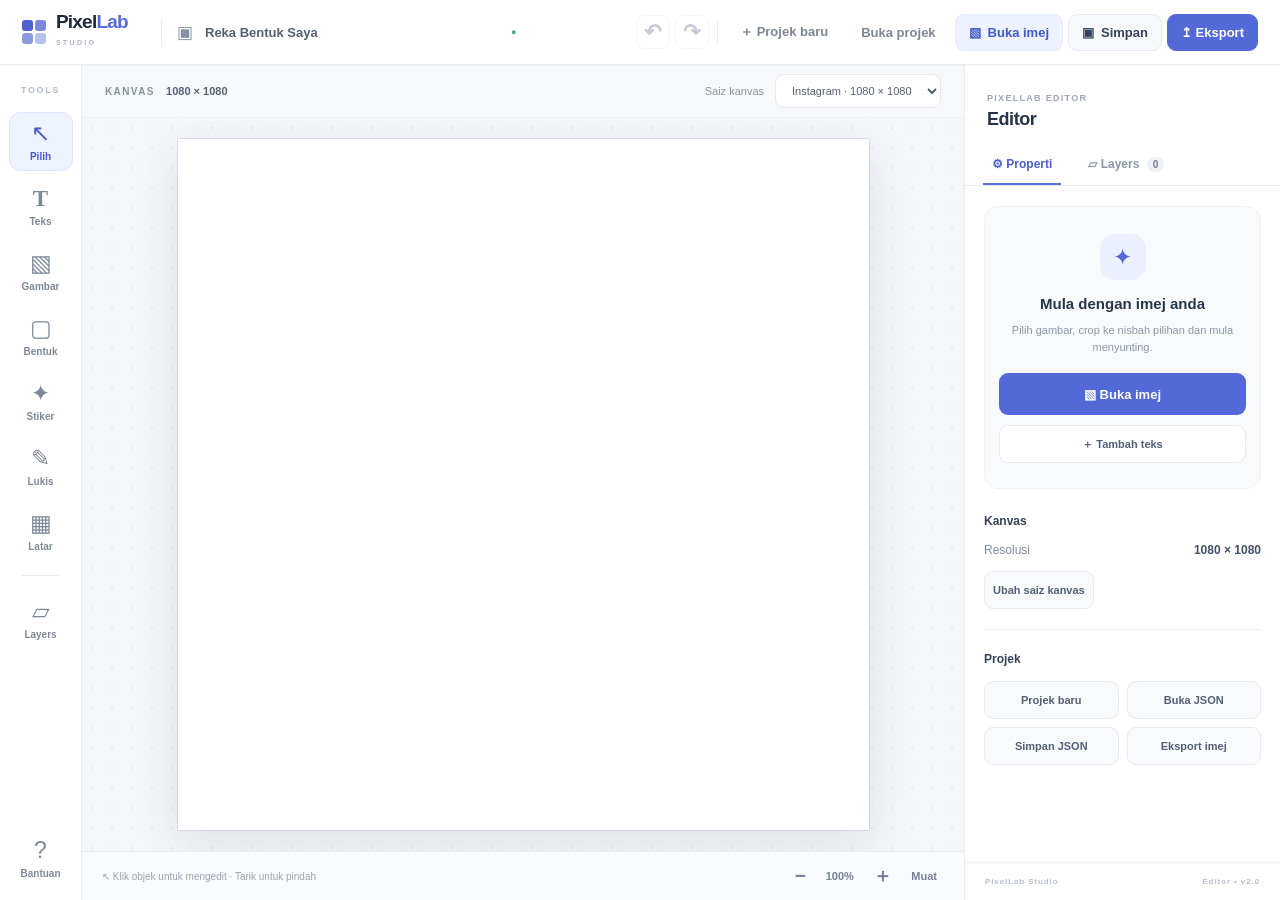
==== index.html @ 5e2ceff5 "Add files via upload" ====
<!doctype html>
<html lang="ms">
<head>
  <meta charset="utf-8">
  <meta name="viewport" content="width=device-width,initial-scale=1,viewport-fit=cover">
  <meta name="theme-color" content="#ffffff">
  <meta name="description" content="PixelLab Studio — editor gambar, teks, poster, logo, dan thumbnail atas talian.">
  <title>PixelLab Studio — Image Editor</title>
  <link rel="stylesheet" href="style.css">
</head>
<body>
<div class="app" id="app">
  <header class="topbar">
    <div class="brand"><div class="brand-icon"><span></span><span></span><span></span><span></span></div><div class="brand-words">Pixel<span>Lab</span><small>STUDIO</small></div></div>
    <div class="top-divider"></div>
    <div class="project-title"><span class="file-symbol">▣</span><input id="projectName" value="Reka Bentuk Saya" aria-label="Nama projek" title="Nama projek"><span class="saved-indicator" id="saveStatus">●</span></div>
    <div class="top-actions">
      <button class="icon-btn" id="undoBtn" title="Undo • Ctrl+Z" aria-label="Undo">↶</button>
      <button class="icon-btn" id="redoBtn" title="Redo • Ctrl+Shift+Z" aria-label="Redo">↷</button>
      <span class="top-divider compact"></span>
      <button class="btn ghost hide-small" id="newBtn">＋ Projek baru</button>
      <button class="btn ghost hide-small" id="openBtn">Buka projek</button>
      <button class="btn open-image-btn" id="openImageBtn" title="Buka gambar dan crop dahulu">▧ <span class="open-image-label">Buka imej</span></button>
      <button class="btn secondary" id="saveBtn"><span class="hide-xs">▣ </span>Simpan</button>
      <button class="btn primary" id="exportBtn">↥ Eksport</button>
    </div>
  </header>
  <div class="workspace">
    <aside class="tool-rail" id="toolRail" aria-label="Alat editor">
      <div class="rail-caption">TOOLS</div>
      <button class="tool active" data-tool="select" title="Pilih dan pindah"><span class="tool-icon">↖</span><span>Pilih</span></button>
      <button class="tool" data-tool="text" title="Tambah tulisan"><span class="tool-icon serif">T</span><span>Teks</span></button>
      <button class="tool" data-tool="image" title="Import gambar dan crop"><span class="tool-icon">▧</span><span>Gambar</span></button>
      <button class="tool" data-tool="shape" title="Bentuk"><span class="tool-icon">▢</span><span>Bentuk</span></button>
      <button class="tool" data-tool="sticker" title="Stiker dan emoji"><span class="tool-icon">✦</span><span>Stiker</span></button>
      <button class="tool" data-tool="draw" title="Lukis di kanvas"><span class="tool-icon">✎</span><span>Lukis</span></button>
      <button class="tool" data-tool="background" title="Ubah latar"><span class="tool-icon">▦</span><span>Latar</span></button>
      <div class="rail-separator"></div>
      <button class="tool" data-tool="layers" title="Urus layer"><span class="tool-icon">▱</span><span>Layers</span></button>
      <div class="rail-bottom"><button class="tool" id="helpBtn" title="Panduan ringkas"><span class="tool-icon">?</span><span>Bantuan</span></button></div>
    </aside>

    <main class="stage-column">
      <div class="stage-topline"><span class="stage-label">KANVAS <span id="stageDims">1080 × 1080</span></span><div class="stage-controls"><label for="presetSelect" class="hide-xs">Saiz kanvas</label><select id="presetSelect" aria-label="Saiz kanvas"><option value="1080x1080">Instagram · 1080 × 1080</option><option value="1280x720">Thumbnail · 1280 × 720</option><option value="1080x1920">Story · 1080 × 1920</option><option value="1200x630">Post · 1200 × 630</option><option value="custom">Saiz tersuai…</option></select></div></div>
      <div class="stage-scroller" id="stageScroller"><div class="stage-canvas-holder"><canvas id="canvas" width="1080" height="1080" aria-label="Kanvas reka bentuk interaktif"></canvas></div></div>
      <div class="stage-footer"><div class="stage-hint" id="stageHint">↖ Klik objek untuk mengedit · Tarik untuk pindah</div><div class="zoom-group"><button class="subtle" id="zoomOut" title="Kecilkan paparan">−</button><span id="zoomValue">100%</span><button class="subtle" id="zoomIn" title="Besarkan paparan">＋</button><button class="subtle fit-btn" id="zoomFit">Muat</button></div></div>
    </main>

    <aside class="inspector" id="inspector">
      <div class="panel-head"><div class="panel-title"><span class="panel-overline">PIXELLAB EDITOR</span><h2 id="panelTitle">Editor</h2></div><button class="close-panel" id="closePanel" aria-label="Tutup panel">×</button></div>
      <div class="tabbar" role="tablist"><button class="tab active" data-tab="properties">⚙ Properti</button><button class="tab" data-tab="layers">▱ Layers <span class="count" id="layerCount">0</span></button></div>
      <div class="panel-body" id="panelBody"></div>
      <div class="panel-bottom"><span>PixelLab Studio</span><span>Editor • v2.0</span></div>
    </aside>
  </div>
  <div class="mobile-pane-hint" id="mobileHint">Pilih alat untuk mula berkarya</div>
</div>
<div class="toast" id="toast" role="status"></div>
<div class="modal-shell" id="modalShell" hidden><div class="modal-backdrop" data-close="modal"></div><div class="modal" role="dialog" aria-modal="true"><div class="modal-heading"><h3 id="modalTitle">Tetapan</h3><button class="close-panel" id="modalClose" aria-label="Tutup">×</button></div><div id="modalContent"></div></div></div>
<input type="file" id="fileImage" accept="image/*" hidden>
<input type="file" id="fileBackground" accept="image/*" hidden>
<input type="file" id="fileTexture" accept="image/*" hidden>
<input type="file" id="fileProject" accept=".json,application/json" hidden>
<script src="app.js"></script>
</body>
</html>
---- style.css ----
:root{color-scheme:dark;--bg:#0a0c16;--surface:#121626;--surface2:#191e31;--surface3:#242a41;--stroke:#2c314a;--stroke2:#353b53;--muted:#8993ac;--text:#f6f7ff;--accent:#9c7aff;--accent2:#70cbff;--shadow:0 14px 44px #0004}
*{box-sizing:border-box}html,body{margin:0;min-height:100%;background:var(--bg);font-family:Inter,ui-sans-serif,-apple-system,BlinkMacSystemFont,"Segoe UI",sans-serif;color:var(--text);font-size:13px}button,input,select,textarea{font:inherit}button{cursor:pointer;-webkit-tap-highlight-color:transparent}button:disabled{opacity:.4;cursor:default}input,textarea,select{color:var(--text);background:#101528;border:1px solid var(--stroke2);border-radius:10px;outline:none}input:focus,textarea:focus,select:focus{border-color:#9c7aff;box-shadow:0 0 0 3px #9c7aff22}input[type=color]{padding:3px;min-width:39px;width:42px;height:39px;cursor:pointer}input[type=range]{accent-color:var(--accent);width:100%;height:4px;cursor:pointer}input[type=checkbox]{accent-color:var(--accent);width:15px;height:15px}.app{height:100dvh;min-height:500px;display:flex;flex-direction:column;overflow:hidden}.topbar{height:69px;flex-shrink:0;display:flex;align-items:center;padding:0 24px;gap:22px;border-bottom:1px solid #272c43;background:#101320;position:relative;z-index:6}.brand{display:flex;align-items:center;gap:11px;min-width:142px}.brand-icon{display:grid;grid-template-columns:repeat(2,13px);gap:3px;transform:rotate(-9deg)}.brand-icon span{height:13px;border-radius:3px;background:#a783ff}.brand-icon span:nth-child(2){background:#6fd2ff}.brand-icon span:nth-child(3){background:#e087ff}.brand-icon span:nth-child(4){background:#767afa}.brand-words{font-size:19px;font-weight:850;letter-spacing:-.9px;line-height:16px}.brand-words>span{color:#b59bff}.brand-words small{display:block;margin-top:6px;font-size:8px;font-weight:800;letter-spacing:3px;color:#8790a9}.top-divider{width:1px;height:29px;background:var(--stroke)}.top-divider.compact{height:23px;margin:0 3px}.project-title{display:flex;gap:9px;align-items:center;min-width:0;flex:1}.project-title input{border:0;background:transparent;font-size:13px;font-weight:600;width:min(300px,100%);padding:9px 3px;box-shadow:none!important}.project-title input:focus{background:#171d30}.file-symbol{color:#bfaaff;font-size:17px}.saved-indicator{color:#67cb9d;font-size:9px}.top-actions{display:flex;align-items:center;gap:8px;flex-shrink:0}.btn,.icon-btn,.subtle{border:1px solid var(--stroke2);color:#ecedfa;background:#191e31;border-radius:10px;display:inline-flex;align-items:center;justify-content:center;gap:7px;white-space:nowrap;font-weight:670;transition:background .15s,transform .15s}.btn{height:38px;padding:0 15px}.btn:hover,.icon-btn:hover,.subtle:hover{background:#303750}.btn:active,.icon-btn:active{transform:scale(.98)}.btn.primary{background:linear-gradient(130deg,#a77aff,#855bfa);border-color:transparent;color:white;box-shadow:0 4px 18px #925fff33}.btn.primary:hover{background:#a98aff}.btn.secondary{background:#2a3047}.btn.ghost{background:transparent;border-color:transparent;color:#c7cce0}.icon-btn{width:36px;height:36px;font-size:22px;background:transparent;border-color:transparent}.workspace{display:flex;min-height:0;flex:1}.tool-rail{width:87px;background:#121626;border-right:1px solid var(--stroke);display:flex;flex-direction:column;align-items:center;gap:6px;padding:21px 7px 10px;flex-shrink:0;overflow:auto;scrollbar-width:none}.rail-caption{font-size:9px;font-weight:800;letter-spacing:2.1px;color:#69728e;margin:1px 0 12px}.tool{display:flex;flex-direction:column;align-items:center;justify-content:center;gap:6px;width:67px;height:63px;background:transparent;border:1px solid transparent;border-radius:13px;color:#9ca7c3;font-size:10px;font-weight:650;flex-shrink:0}.tool:hover{background:#20263b;color:white}.tool.active{color:#cdbbff;background:#9c7aff17;border:1px solid #9c7aff44}.tool-icon{font-family:Arial,sans-serif;font-size:25px;line-height:25px;font-weight:400}.tool-icon.serif{font-family:Georgia,serif;font-weight:800}.rail-separator{height:1px;background:var(--stroke);margin:8px 10px;width:55%}.rail-bottom{margin-top:auto}.stage-column{display:flex;flex:1;min-width:0;flex-direction:column;background:radial-gradient(ellipse at 50% 40%,#20243a 0%,#161a2a 52%,#111422 100%)}.stage-topline{height:58px;display:flex;align-items:center;justify-content:space-between;padding:0 25px;gap:8px;border-bottom:1px solid #2c30404a}.stage-label{font-size:10px;letter-spacing:2px;font-weight:800;color:#a9b1c9;white-space:nowrap}.live-dot{display:inline-block;width:7px;height:7px;margin-right:9px;border-radius:100%;background:#a48aff;box-shadow:0 0 14px #a48aff}.stage-controls{display:flex;align-items:center;gap:11px;color:#a6afc8;font-size:11px}.stage-controls select{padding:9px 12px;background:#22273b;border-color:#31384d;border-radius:9px;max-width:250px;font-size:11px}.stage-scroller{display:flex;justify-content:center;align-items:center;flex:1;min-height:0;overflow:auto;padding:24px;position:relative;background-image:radial-gradient(#70799420 1px,transparent 1px);background-size:22px 22px}.stage-canvas-holder{display:flex;align-items:center;justify-content:center;flex:none;box-shadow:0 22px 80px #0008,0 0 0 1px #d6ddff23;border-radius:2px}.stage-canvas-holder canvas{display:block;background:transparent;touch-action:none;cursor:default}.stage-canvas-holder canvas.dragging{cursor:grabbing}.stage-canvas-holder canvas.drawmode{cursor:crosshair}.stage-footer{height:56px;display:flex;justify-content:space-between;align-items:center;padding:0 20px;gap:12px;border-top:1px solid #32354859;background:#171b2b7a}.stage-hint{font-size:11px;color:#909bb6;white-space:nowrap;overflow:hidden;text-overflow:ellipsis}.zoom-group{display:flex;align-items:center;gap:5px;color:#b0b8cc;font-size:11px;font-weight:700;flex-shrink:0}.zoom-group span{width:43px;text-align:center}.subtle{border-color:transparent;background:transparent;height:30px;min-width:26px;padding:0 6px;font-size:19px}.subtle.fit-btn{font-size:11px;min-width:39px}.inspector{display:flex;flex-direction:column;width:333px;max-width:45%;background:#15192a;border-left:1px solid #30354d;flex-shrink:0;min-height:0;z-index:4}.panel-head{height:89px;flex-shrink:0;padding:24px 23px 17px;display:flex;justify-content:space-between;align-items:center}.panel-overline{color:#a086ff;font-weight:850;font-size:9px;letter-spacing:2.2px}.panel-title h2{font-size:19px;letter-spacing:-.45px;margin:5px 0 0}.close-panel{font-size:25px;color:#939db8;border:0;background:transparent;width:30px;height:30px;display:none;align-items:center;justify-content:center}.tabbar{display:flex;border-bottom:1px solid #30354b;padding:0 20px;gap:15px;flex-shrink:0}.tab{height:40px;border:0;border-bottom:2px solid transparent;padding:0 9px;background:transparent;color:#8993ad;font-weight:750;font-size:12px}.tab.active{color:#c4afff;border-color:#9d7bff}.count{font-size:10px;background:#37314f;border-radius:10px;padding:2px 6px;margin-left:4px}.panel-body{padding:18px 20px 32px;overflow:auto;min-height:0;flex:1;scrollbar-color:#3d4258 transparent;scrollbar-width:thin}.panel-bottom{border-top:1px solid var(--stroke);padding:14px 20px;display:flex;justify-content:space-between;color:#646e87;letter-spacing:1.2px;font-size:8px;font-weight:800;flex-shrink:0}.empty-panel{text-align:center;border:1px dashed #41445b;border-radius:15px;padding:22px 15px;color:#919bb8;line-height:1.7}.empty-art{font-size:38px;color:#b89aff;line-height:1;margin-bottom:14px}.empty-panel strong{color:white;font-size:15px}.field-section{border-bottom:1px solid #2b3045;padding-bottom:18px;margin-bottom:20px}.field-section:last-child{border:0}.section-title{display:flex;align-items:center;justify-content:space-between;margin:0 0 15px;color:#f1f0fb;font-size:12px;font-weight:800}.section-note{font-weight:450;color:#929eb6;font-size:10px}.field{display:flex;flex-direction:column;gap:8px;margin-bottom:14px}.field:last-child{margin-bottom:0}.field>label,.inline-field>label{font-size:11px;font-weight:650;color:#aeb7cf}.field input:not([type=color]):not([type=range]),.field select,.field textarea{width:100%;padding:10px 11px;min-height:38px}.field textarea{min-height:86px;resize:vertical;line-height:1.45}.field .with-number{display:flex;align-items:center;gap:10px}.with-number input[type=range]{flex:1;min-width:30px}.range-value{font-variant-numeric:tabular-nums;color:#cdbdff;font-size:11px;font-weight:750;min-width:32px;text-align:right}.grid-two{display:grid;grid-template-columns:1fr 1fr;gap:10px}.grid-three{display:grid;grid-template-columns:repeat(3,1fr);gap:8px}.inline-field{display:flex;align-items:center;justify-content:space-between;gap:12px;margin-bottom:11px}.color-field{display:flex;gap:9px;align-items:center;background:#1a2033;border:1px solid var(--stroke2);padding:5px 8px;border-radius:10px}.color-field input[type=color]{background:transparent;border:0;box-shadow:none}.color-field span{font-family:ui-monospace,monospace;color:#cbd3ec;font-size:11px}.switch{position:relative;width:36px;height:21px;appearance:none;border:0;background:#41465e;border-radius:30px;cursor:pointer;transition:background .2s}.switch:checked{background:#986afa}.switch::after{content:"";position:absolute;top:3px;left:3px;width:15px;height:15px;background:white;border-radius:50%;transition:transform .2s}.switch:checked::after{transform:translateX(15px)}.segmented{display:flex;gap:4px;padding:4px;border:1px solid var(--stroke);border-radius:11px;background:#0e1323}.segmented button{border:0;background:transparent;color:#afb8d0;border-radius:8px;flex:1;min-height:33px;font-weight:700;font-size:11px}.segmented button.active{background:#4b3d74;color:white}.swatches{display:flex;flex-wrap:wrap;gap:8px}.swatch{border:2px solid #ffffff20;border-radius:8px;width:29px;height:29px;flex-shrink:0}.swatch:hover{outline:2px solid white}.palette-grid{display:grid;grid-template-columns:repeat(4,1fr);gap:9px}.palette-button{height:54px;display:flex;justify-content:center;align-items:center;font-size:26px;color:white;border:1px solid #41495f;border-radius:12px;background:#242c43}.palette-button:hover{background:#3f4770;border-color:#aa91ff}.palette-button.labelled{height:70px;flex-direction:column;gap:4px;font-size:26px}.palette-button small{font-size:9px;color:#adb6cc}.action-stack{display:grid;grid-template-columns:1fr 1fr;gap:8px}.mini-btn{padding:10px 8px;background:#252a3e;border:1px solid #343b51;border-radius:9px;color:#d8dbed;font-size:11px;font-weight:690}.mini-btn:hover{background:#383e5c}.mini-btn.full{grid-column:1/-1}.mini-btn.danger{color:#ffa3b6;background:#4a243335}.layer-list{display:flex;flex-direction:column;gap:8px}.layer-row{display:flex;align-items:center;gap:10px;padding:11px 10px;background:#1d2236;border:1px solid #31374f;border-radius:11px;cursor:pointer;min-width:0}.layer-row.selected{background:#302c4a;border-color:#906fda}.layer-thumb{width:37px;height:37px;display:flex;align-items:center;justify-content:center;border-radius:9px;background:#38405a;font-size:19px;flex-shrink:0;overflow:hidden}.layer-thumb img{width:100%;height:100%;object-fit:cover}.layer-info{flex:1;min-width:0}.layer-info strong{display:block;white-space:nowrap;overflow:hidden;text-overflow:ellipsis;font-size:11px}.layer-info small{display:block;color:#8892aa;font-size:9px;margin-top:3px}.layer-actions{display:flex;flex-direction:column;gap:0}.layer-actions button{background:transparent;border:0;color:#b8c0d6;font-size:13px;padding:3px}.layer-actions button:hover{color:#fff}.layer-toolbar{display:flex;gap:6px;margin:16px 0}.layer-toolbar button{flex:1}.layer-note{color:#8994b1;font-size:11px;line-height:1.5}.layer-empty{text-align:center;margin-top:30px;color:#7f8ba9}.sample-cards{display:grid;grid-template-columns:1fr 1fr;gap:10px;margin-bottom:14px}.sample-card{padding:0;border:1px solid #3b425c;border-radius:13px;background:#252c42;overflow:hidden;position:relative;min-height:95px;color:white;text-align:left}.sample-card:hover{border-color:#a185ff}.sample-card .sample-bg{height:80px;padding:15px;display:flex;align-items:center;justify-content:center;font-weight:900;letter-spacing:-1px}.sample-card small{display:block;padding:10px;font-weight:650;font-size:10px;color:#c6cde1}.primary-wide{background:linear-gradient(100deg,#8e6afa,#bb7dff);border:0;color:white;border-radius:10px;padding:12px;width:100%;font-weight:800;cursor:pointer}.muted{color:#929bb4;font-size:11px;line-height:1.65}.field-help{color:#8893ad;font-size:10px;line-height:1.4}.tip-line{background:#252943;border:1px solid #424463;color:#bdc8e6;border-radius:11px;padding:11px 12px;line-height:1.5;font-size:11px;margin-bottom:15px}.hint-key{border:1px solid #77768c;border-bottom-width:2px;border-radius:4px;padding:1px 5px;font-size:10px}.toast{position:fixed;bottom:25px;left:50%;transform:translate(-50%,20px);background:#ece8ff;color:#242039;padding:12px 18px;border-radius:11px;box-shadow:var(--shadow);opacity:0;pointer-events:none;z-index:100;max-width:85%;font-size:12px;font-weight:700;text-align:center;transition:opacity .18s,transform .18s}.toast.show{opacity:1;transform:translate(-50%,0)}.modal-shell[hidden]{display:none}.modal-shell{position:fixed;inset:0;z-index:60;display:flex;justify-content:center;align-items:center;padding:20px}.modal-backdrop{position:absolute;inset:0;background:#070a13d9;backdrop-filter:blur(6px)}.modal{position:relative;width:min(450px,100%);max-height:88vh;overflow:auto;background:#1a1e30;border:1px solid #48415f;border-radius:20px;padding:25px;box-shadow:0 35px 100px #0009}.modal-heading{display:flex;align-items:center;justify-content:space-between;margin-bottom:20px}.modal-heading h3{font-size:20px;margin:0}.modal .close-panel{display:flex}.modal .field{margin-bottom:17px}.export-preview{height:144px;display:flex;align-items:center;justify-content:center;overflow:hidden;border:1px dashed #444762;background:repeating-conic-gradient(#f7f7f7 0% 25%,#dedede 0% 50%) 50%/18px 18px;border-radius:12px;margin-bottom:18px}.export-preview canvas{height:100%;width:auto;max-width:100%;object-fit:contain}.modal-actions{display:flex;gap:9px;margin-top:20px}.modal-actions .btn{flex:1}.mobile-pane-hint{display:none}
@media(max-width:1120px){.topbar{padding:0 14px;gap:12px}.inspector{width:305px}.brand{min-width:125px}.btn{padding:0 10px}.stage-topline{padding:0 12px}.stage-scroller{padding:14px}}
@media(max-width:850px){.hide-small{display:none}.brand{min-width:auto}.top-divider:not(.compact){display:none}.inspector{width:300px;max-width:44%}.stage-label{display:none}.stage-topline{justify-content:flex-end}.tool-rail{width:71px}.tool{width:60px}.brand-words{font-size:16px}}
@media(max-width:680px){.app{min-height:0}.topbar{height:61px;padding:0 10px;gap:8px}.brand{gap:8px}.brand-icon{grid-template-columns:repeat(2,10px);gap:2px}.brand-icon span{height:10px;border-radius:2px}.brand-words{font-size:15px;letter-spacing:-.7px}.brand-words small{font-size:6px;letter-spacing:2px}.project-title{flex:1;max-width:170px}.project-title .file-symbol,.saved-indicator{display:none}.project-title input{font-size:11px}.top-actions{gap:2px}.top-actions .compact,.top-actions #saveBtn{display:none}.icon-btn{width:27px;font-size:20px}.btn{height:35px;padding:0 10px;font-size:11px}.workspace{flex-direction:column;position:relative}.stage-column{order:1;min-height:0;flex:1}.stage-topline{height:45px}.stage-controls label{display:none}.stage-controls select{padding:8px;max-width:225px}.stage-scroller{padding:15px}.stage-footer{height:45px;padding:0 12px}.stage-hint{font-size:10px}.tool-rail{order:2;flex-direction:row;width:100%;height:75px;flex-shrink:0;padding:6px 5px calc(5px + env(safe-area-inset-bottom,0px));border-right:0;border-top:1px solid var(--stroke);overflow-x:auto;gap:3px;justify-content:space-around}.rail-caption,.rail-separator,.rail-bottom{display:none}.tool{width:calc(12.5% - 2px);min-width:42px;max-width:69px;height:58px;font-size:9px;gap:4px;border-radius:9px}.tool-icon{font-size:22px}.inspector{position:absolute;right:0;top:0;bottom:75px;max-width:none;width:min(345px,90vw);border-left:1px solid #444361;box-shadow:-14px 0 48px #0009;transform:translateX(105%);transition:transform .23s ease;order:3}.inspector.open{transform:translateX(0)}.close-panel{display:flex}.panel-head{height:78px;padding:17px 18px 12px}.panel-body{padding:16px 18px}.stage-hint{max-width:60vw}.stage-controls{font-size:10px}.mobile-pane-hint{display:none}.zoom-group .fit-btn{display:none}}
@media(max-width:390px){.brand-words small{display:none}.project-title input{max-width:105px}.topbar{gap:6px}.stage-scroller{padding:9px}.stage-hint{max-width:50vw}.zoom-group{gap:0}}

@media(max-width:680px){.project-title{display:none}.topbar .brand{margin-right:auto}.top-actions #saveBtn{display:inline-flex}}

/* PixelLab Studio v2 — restrained, touch-friendly light interface */
:root{color-scheme:light;--bg:#f7f8fa;--surface:#ffffff;--surface2:#f8fafc;--surface3:#f1f3f6;--stroke:#e9edf2;--stroke2:#dfe4eb;--muted:#7d8795;--text:#202937;--accent:#566cdb;--accent2:#566cdb;--shadow:0 18px 55px #2730401a}
html,body{background:var(--bg);color:var(--text)}
button,input,select,textarea{font-family:inherit}
input,textarea,select{background:#fff;color:#253044;border:1px solid #e4e8ef;border-radius:9px}
input:focus,textarea:focus,select:focus{border-color:#7188e7;box-shadow:0 0 0 3px #748aeb23}
input[type=range],input[type=checkbox]{accent-color:#566cdb}
.topbar{height:65px;padding:0 22px;gap:15px;background:#fff;border-color:#e9edf2;box-shadow:0 1px 1px #15223806}
.brand{min-width:124px;gap:10px}
.brand-icon{transform:none;gap:2px;grid-template-columns:repeat(2,11px)}
.brand-icon span{height:11px;border-radius:3px;background:#4c63d1!important}
.brand-icon span:nth-child(2){opacity:.75}
.brand-icon span:nth-child(3){opacity:.65}
.brand-icon span:nth-child(4){opacity:.4}
.brand-words{color:#1e293b;font-size:19px;letter-spacing:-.8px;font-weight:800}
.brand-words>span{color:#546bdb}
.brand-words small{font-size:7px;color:#adb5c0;letter-spacing:2.3px;margin-top:5px}
.top-divider{background:#e9edf2}
.project-title input{font-size:13px;color:#536174;font-weight:600}
.project-title input:focus{background:#f6f8fd}
.file-symbol{color:#8591a4}.saved-indicator{color:#48a487}
.top-actions{gap:5px}
.btn,.icon-btn,.subtle{background:#fff;color:#49556b;border-color:#e5eaf2;border-radius:9px;font-weight:650;box-shadow:none;transition:background .16s,border-color .16s}
.btn{height:37px;padding:0 13px}
.btn:hover,.icon-btn:hover,.subtle:hover{background:#f4f6fb;border-color:#dbe3f1}
.btn.primary,.primary-wide{background:#5269d7!important;color:white!important;border-color:#5269d7!important;box-shadow:none!important}
.btn.primary:hover,.primary-wide:hover{background:#4159ca!important}
.btn.secondary{background:#f7f9fc;color:#344259}
.btn.ghost{color:#7b8796;background:transparent;border-color:transparent}
.btn.open-image-btn{background:#eef1ff;color:#4059c5;border-color:#e4eaff}
.btn.open-image-btn:hover{background:#e5eaff}
.icon-btn{width:34px;height:34px;font-size:21px;color:#6f7e95}
.workspace{background:#f7f8fa}
.tool-rail{width:82px;background:white;border-color:#e9edf2;padding:19px 6px 12px;gap:6px}
.rail-caption{color:#b3bbc7;font-size:9px;letter-spacing:1.6px;margin-bottom:11px}
.tool{width:64px;height:59px;border-radius:11px;color:#7e8998;font-size:10px;font-weight:600;gap:5px}
.tool-icon{font-size:23px}
.tool:hover{background:#f4f6fb;color:#38465d}
.tool.active{background:#eff2ff;color:#465bc7;border:1px solid #dfe5ff}
.rail-separator{background:#e7eaf1}
.stage-column{background:#f7f8fa}
.stage-topline{height:53px;padding:0 23px;border-color:#eef0f5}
.stage-label{color:#8692a0;letter-spacing:1.4px;font-size:10px;font-weight:700}
#stageDims{font-size:11px;letter-spacing:normal;color:#566477;margin-left:7px;font-weight:650}
.live-dot{display:none}
.stage-controls{color:#8b96a6}
.stage-controls select{background:white;border-color:#e4e9f0;color:#526073;font-size:11px;max-width:236px}
.stage-scroller{background:#f4f6f9;background-image:radial-gradient(#d1d6df75 1px,transparent 1px);background-size:20px 20px;padding:24px}
.stage-canvas-holder{box-shadow:0 14px 45px #3642521d,0 0 0 1px #d9dfe8;border-radius:2px}
.stage-footer{background:#fafbfc;border-color:#e8ecf2;height:49px}
.stage-hint{color:#99a3b0;font-size:10px}
.zoom-group{color:#748096;font-size:11px}
.subtle{background:transparent;border-color:transparent;color:#748197}
.inspector{width:316px;background:white;border-color:#e8ecf1}
.panel-head{height:80px;padding:20px 22px 12px}
.panel-overline{color:#9da8b6;font-size:9px;letter-spacing:1.3px}
.panel-title h2{color:#263349;font-size:18px;margin-top:5px;font-weight:750}
.close-panel{color:#8290a1}
.tabbar{padding:0 18px;border-color:#e7ebf1;gap:18px}
.tab{font-size:12px;color:#8a96a6;font-weight:650}
.tab.active{color:#495fcc;border-color:#5d70d7}
.count{background:#edf0f8;color:#6c7b94}
.panel-body{padding:20px 19px 30px;scrollbar-color:#d8dce4 transparent}
.panel-bottom{border-color:#ecf0f4;color:#b4becb;letter-spacing:.9px}
.field-section{border-color:#eef0f3;padding-bottom:20px;margin-bottom:22px}
.section-title{color:#354256;font-size:12px;font-weight:750;letter-spacing:0;margin-bottom:15px}
.section-note{color:#9ba7b8}
.field>label,.inline-field>label{color:#778596;font-weight:650;font-size:11px}
.field input:not([type=color]):not([type=range]),.field select,.field textarea{background:white;color:#263349;border-color:#e4e8ef;min-height:39px}
.range-value{color:#556bcc}
.color-field{background:#fafbfe;border-color:#e8ebf0}
.color-field span{color:#667489}
.switch{background:#d9dfeb;border:0}
.switch:checked{background:#5970da}
.segmented{background:#f5f7fb;border-color:#e9edf2}
.segmented button{color:#7d899c}
.segmented button.active{background:#e6ebff;color:#455fc3}
.palette-button{background:#f9fafc;color:#4f5e74;border-color:#e5eaf2}
.palette-button:hover{background:#edf1fd;border-color:#c8d2ff}
.palette-button small{color:#8c98a7}
.mini-btn{background:#f8fafc;border:1px solid #e6eaf1;color:#526075;border-radius:9px;font-size:11px;font-weight:650;min-height:38px}
.mini-btn:hover{background:#edf1fa;border-color:#d4dceb}
.mini-btn.danger{background:#fff3f5;color:#b75769}
.layer-row{background:#fff;border-color:#e6ebf1;border-radius:9px}
.layer-row.selected{background:#f1f3ff;border-color:#a8b7f8}
.layer-thumb{background:#eff2f8}
.layer-info strong{color:#384458}
.layer-info small{color:#98a4b5}
.layer-actions button{color:#8190a5}
.layer-note,.field-help{color:#8d9aa9}
.empty-panel{border-color:#e5eaf2;color:#8692a1}
.empty-panel strong{color:#29364c}
.empty-art{color:#6074d8}
.sample-card{background:#f9fbfd;border-color:#e5eaf2;color:#334058}
.sample-card small{color:#58677a}
.primary-wide{border-radius:9px;min-height:42px;font-weight:700}
.muted{color:#8895a6;font-size:12px;line-height:1.65}
.tip-line{background:#f6f8fc;border-color:#e8ecf3;color:#6f7e94;font-size:11px}
.toast{background:#263348;color:#fff;box-shadow:0 12px 38px #26334822}
.modal-backdrop{background:#25314980;backdrop-filter:blur(4px)}
.modal{background:#fff;border:1px solid #e5e9f1;box-shadow:0 24px 80px #0b142b40;padding:23px;border-radius:18px;width:min(460px,100%)}
.modal-heading{margin-bottom:16px}
.modal-heading h3{color:#263348;font-size:19px;font-weight:760}
.export-preview{border-color:#e0e4ec}
.ratio-check{display:flex;align-items:center;justify-content:flex-start;gap:11px;background:#f6f8fd;border:1px solid #e9edf6;border-radius:10px;padding:12px 13px;margin-bottom:16px;color:#46556c;font-weight:680;cursor:pointer}
.ratio-check small{display:block;color:#98a3b2;font-weight:450;margin-top:3px;font-size:10px}
.ratio-check .switch{flex-shrink:0}
.relative-size-field{padding:0 0 5px}
.relative-size-field>label{display:flex;justify-content:space-between}
.relative-size-field strong{font-size:12px;color:#485fc5}
.relative-presets{display:grid;grid-template-columns:repeat(4,1fr);gap:6px}
.relative-presets button{min-height:30px;background:#f6f8fd;color:#596980;border:1px solid #e5eaf1;border-radius:8px;font-size:11px;font-weight:700}
.relative-presets button:hover{color:#485fc9;background:#edf0ff}
.home-start{text-align:center;padding:27px 14px 25px;margin-bottom:25px;background:#f9fafc;border:1px solid #eff2f6;border-radius:14px;display:flex;flex-direction:column;gap:10px}
.start-mark{display:grid;place-items:center;margin:0 auto 2px;width:46px;height:46px;border-radius:15px;background:#ebefff;color:#5169d8;font-size:23px}
.home-start h3{font-size:15px;margin:3px 0 0;color:#27354b}
.home-start p{font-size:11px;color:#8a97a8;line-height:1.5;margin:0 0 8px}
.home-start .mini-btn.full{width:100%;background:white}
.canvas-summary{display:flex;justify-content:space-between;font-size:12px;color:#7e8b9f;padding:0 0 14px}
.canvas-summary strong{color:#435169}
/* image import / crop screen */
.modal.crop-modal{width:min(730px,100%);max-height:min(93dvh,950px);padding:22px;overflow-y:auto}
.crop-meta{display:flex;justify-content:space-between;align-items:center;gap:12px;color:#8491a4;font-size:11px;margin-bottom:12px;min-width:0}
.crop-meta span:first-child{overflow:hidden;text-overflow:ellipsis;white-space:nowrap;color:#445168;font-weight:650}
.crop-meta span:last-child{flex-shrink:0}
.crop-preview{width:100%;display:flex;align-items:center;justify-content:center;background:#e9edf3;background-image:repeating-conic-gradient(#e8eaf0 0% 25%,#f7f8fb 0% 50%);background-size:20px 20px;min-height:180px;max-height:43vh;border-radius:11px;overflow:hidden;padding:8px}
.crop-preview canvas{display:block;max-width:100%;max-height:40vh;width:auto;height:auto;touch-action:none;cursor:crosshair;box-shadow:0 4px 19px #28354b26}
.crop-note{text-align:center;font-size:11px;color:#8997a9;margin:10px 0 15px}
.crop-ratios{display:flex;flex-wrap:wrap;gap:7px}
.crop-ratios button{border:1px solid #e2e7ef;background:#f7f9fc;padding:9px 12px;min-width:56px;border-radius:9px;color:#627086;font-size:11px;font-weight:750}
.crop-ratios button:hover{background:#f0f3fb}
.crop-ratios button.active{background:#e9edff;border-color:#b9c6ff;color:#475fc6}
.crop-info{font-size:11px;color:#8a97a9;margin:13px 0 0}
.crop-footer{display:flex;justify-content:flex-end;flex-wrap:wrap;gap:8px;margin-top:20px}
.crop-footer .btn{min-height:40px}
@media(max-width:1120px){.topbar{padding:0 13px;gap:9px}.inspector{width:296px}.brand{min-width:119px}}
@media(max-width:850px){.tool-rail{width:71px}.tool{width:59px}.inspector{width:294px;max-width:44%}.project-title{max-width:140px}}
@media(max-width:680px){
 .app{min-height:0}.topbar{height:58px;padding:0 9px;gap:6px}
 .brand{min-width:unset;gap:6px}.brand-words{font-size:15px}.brand-words small{display:none}
 .brand-icon{grid-template-columns:repeat(2,9px);gap:2px}.brand-icon span{height:9px}
 .project-title{display:none}
 .topbar .brand{margin-right:auto}
 .top-actions{gap:2px}.top-actions .compact{display:none}
 .top-actions #saveBtn{display:inline-flex;background:#fff}
 .btn{height:34px;font-size:10px;padding:0 8px}.btn.open-image-btn{padding:0 9px}
 .icon-btn{width:27px;height:32px;font-size:20px}
 .stage-topline{height:43px;justify-content:space-between;padding:0 12px}.stage-label{display:block;font-size:9px}
 .stage-controls select{font-size:10px;max-width:184px;padding:7px 4px}
 .stage-scroller{padding:12px}.stage-footer{height:44px;padding:0 9px}.stage-hint{font-size:9px;max-width:50vw}
 .tool-rail{height:72px;background:#fff;padding:5px 5px calc(3px + env(safe-area-inset-bottom,0px))}
 .tool{height:54px;min-width:42px;border-radius:9px;color:#7a8799}
 .tool-icon{font-size:22px}
 .inspector{width:min(350px,92vw);max-width:none;bottom:72px;border-left:1px solid #e3e8f0;box-shadow:-8px 0 35px #26334826}
 .panel-head{height:73px}.panel-body{padding:17px}.close-panel{display:flex}
 .modal-shell{padding:10px}.modal{max-height:94dvh;padding:17px;border-radius:15px}
 .modal.crop-modal{padding:16px;max-height:95dvh}
 .crop-preview{min-height:130px;max-height:38vh;padding:5px}.crop-preview canvas{max-height:36vh}
 .crop-ratios{gap:5px}.crop-ratios button{padding:9px 8px;min-width:50px;flex:1}
 .crop-footer{display:grid;grid-template-columns:1fr 1fr}.crop-footer .btn:first-child{grid-column:1/-1;justify-self:stretch}
}
@media(max-width:390px){.brand-words{display:none}.stage-scroller{padding:8px}.stage-hint{display:none}.open-image-label{font-size:10px}.stage-controls select{max-width:182px}.crop-meta{font-size:10px}}

@media(max-width:680px){.tool-rail{width:100%;max-width:100%;flex-direction:row;justify-content:space-around;gap:2px;overflow-x:auto}.tool{flex:0 0 auto;width:calc(12.5% - 3px);min-width:40px;max-width:64px}.rail-caption,.rail-bottom,.rail-separator{display:none}}

.crop-project-tip{margin-top:9px;color:#96a1af;font-size:10px;line-height:1.5}
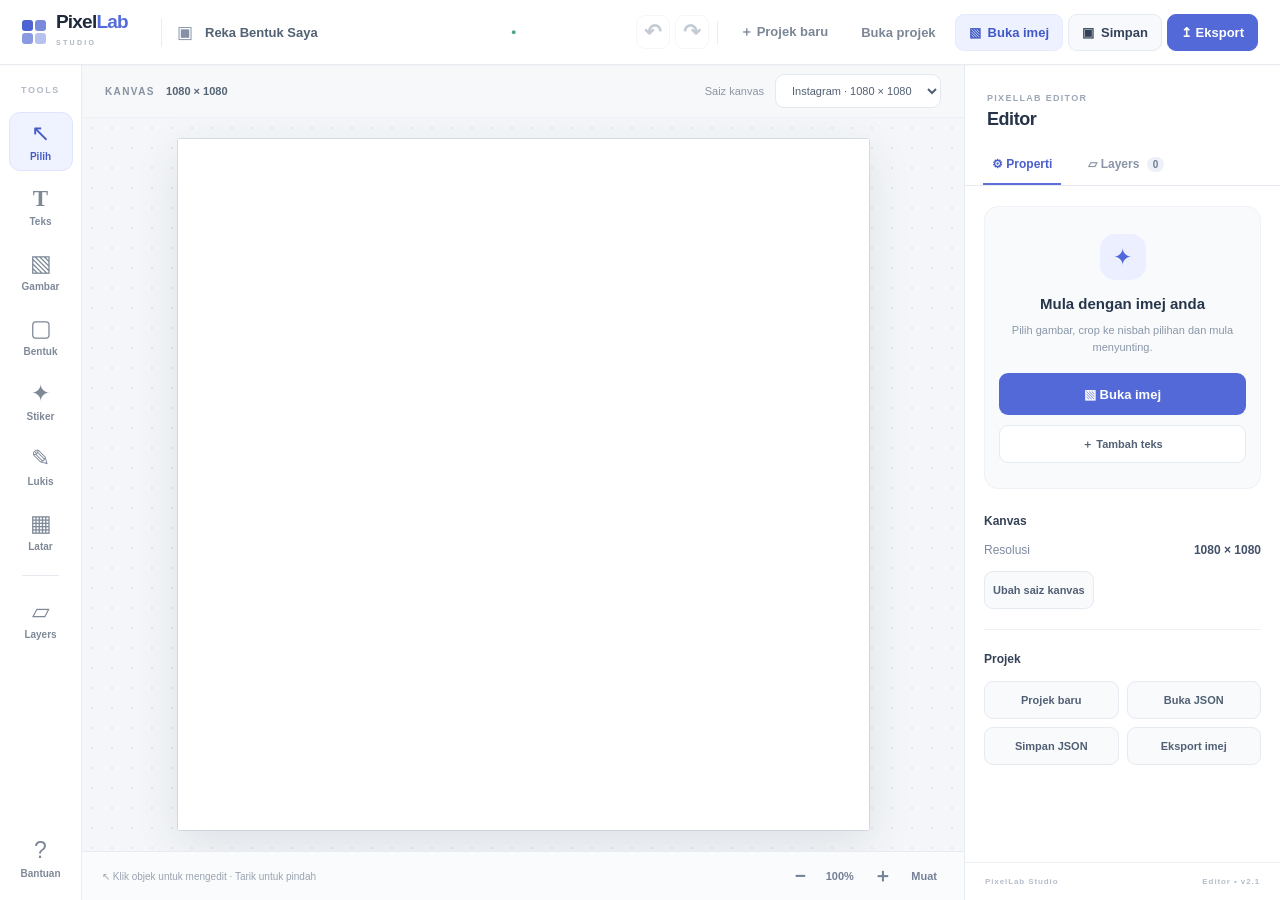
==== commit 7fdd82e9: "Add files via upload" ====
--- a/index.html
+++ b/index.html
@@ -50,7 +50,7 @@
       <div class="panel-head"><div class="panel-title"><span class="panel-overline">PIXELLAB EDITOR</span><h2 id="panelTitle">Editor</h2></div><button class="close-panel" id="closePanel" aria-label="Tutup panel">×</button></div>
       <div class="tabbar" role="tablist"><button class="tab active" data-tab="properties">⚙ Properti</button><button class="tab" data-tab="layers">▱ Layers <span class="count" id="layerCount">0</span></button></div>
       <div class="panel-body" id="panelBody"></div>
-      <div class="panel-bottom"><span>PixelLab Studio</span><span>Editor • v2.0</span></div>
+      <div class="panel-bottom"><span>PixelLab Studio</span><span>Editor • v2.1</span></div>
     </aside>
   </div>
   <div class="mobile-pane-hint" id="mobileHint">Pilih alat untuk mula berkarya</div>
@@ -60,6 +60,7 @@
 <input type="file" id="fileImage" accept="image/*" hidden>
 <input type="file" id="fileBackground" accept="image/*" hidden>
 <input type="file" id="fileTexture" accept="image/*" hidden>
+<input type="file" id="fileFont" accept=".ttf,.otf,.woff,.woff2,font/ttf,font/otf,font/woff,font/woff2" hidden>
 <input type="file" id="fileProject" accept=".json,application/json" hidden>
 <script src="app.js"></script>
 </body>
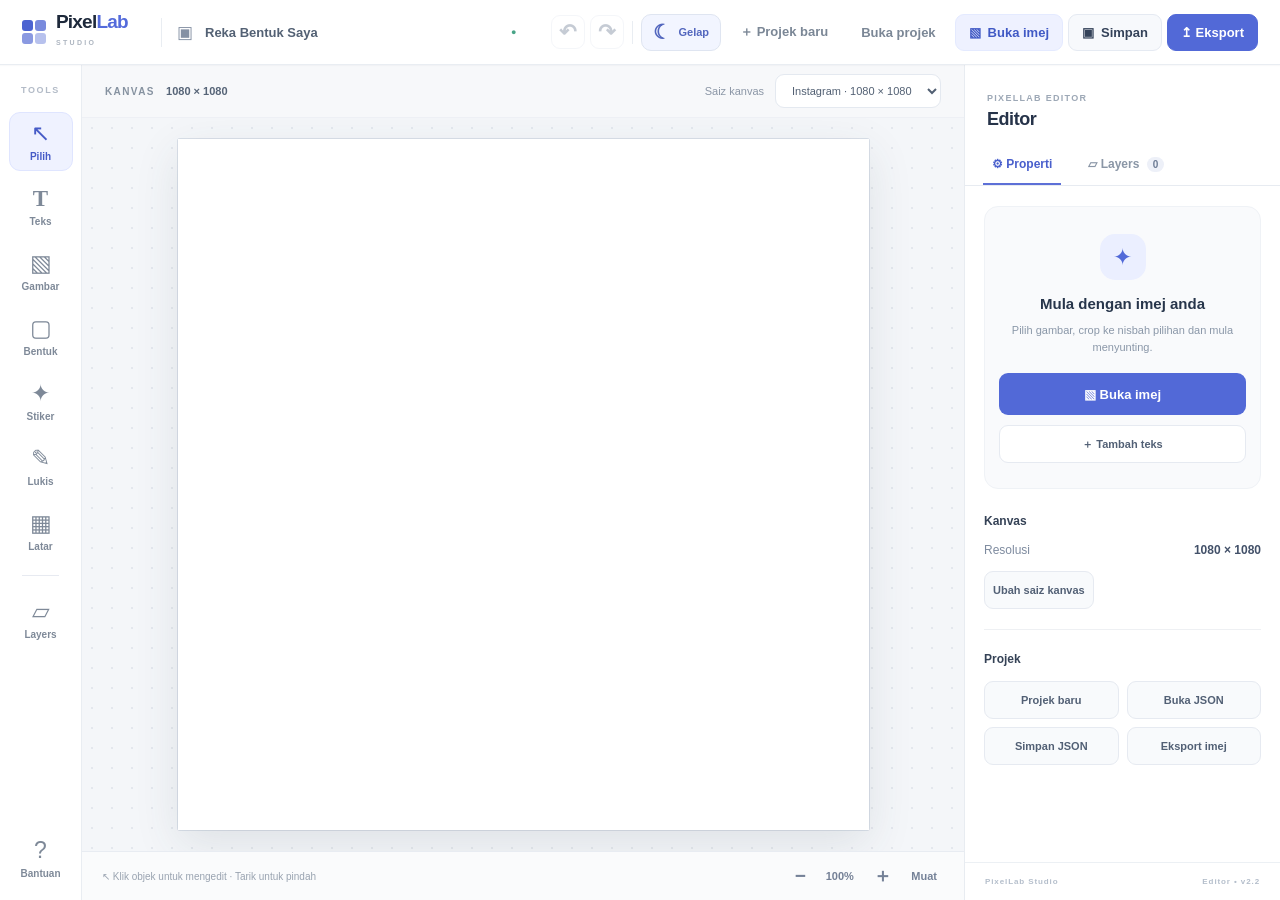
==== commit 105844aa: "Add files via upload" ====
--- a/index.html
+++ b/index.html
@@ -6,6 +6,17 @@
   <meta name="theme-color" content="#ffffff">
   <meta name="description" content="PixelLab Studio — editor gambar, teks, poster, logo, dan thumbnail atas talian.">
   <title>PixelLab Studio — Image Editor</title>
+  <script>
+    // Apply the saved appearance before the stylesheet paints the page.
+    (function () {
+      var theme = 'light';
+      try {
+        if (localStorage.getItem('pixellab-studio-theme') === 'dark') theme = 'dark';
+      } catch (e) { /* Browsers may disable local storage. */ }
+      document.documentElement.setAttribute('data-theme', theme);
+      document.querySelector('meta[name="theme-color"]').setAttribute('content', theme === 'dark' ? '#141925' : '#ffffff');
+    })();
+  </script>
   <link rel="stylesheet" href="style.css">
 </head>
 <body>
@@ -18,9 +29,10 @@
       <button class="icon-btn" id="undoBtn" title="Undo • Ctrl+Z" aria-label="Undo">↶</button>
       <button class="icon-btn" id="redoBtn" title="Redo • Ctrl+Shift+Z" aria-label="Redo">↷</button>
       <span class="top-divider compact"></span>
+      <button class="theme-toggle" id="themeToggle" type="button" aria-label="Mod gelap" aria-pressed="false" title="Tukar ke mod gelap"><span class="theme-icon" aria-hidden="true">☾</span><span class="theme-label" aria-hidden="true">Gelap</span></button>
       <button class="btn ghost hide-small" id="newBtn">＋ Projek baru</button>
       <button class="btn ghost hide-small" id="openBtn">Buka projek</button>
-      <button class="btn open-image-btn" id="openImageBtn" title="Buka gambar dan crop dahulu">▧ <span class="open-image-label">Buka imej</span></button>
+      <button class="btn open-image-btn" id="openImageBtn" aria-label="Buka imej" title="Buka gambar dan crop dahulu">▧ <span class="open-image-label">Buka imej</span></button>
       <button class="btn secondary" id="saveBtn"><span class="hide-xs">▣ </span>Simpan</button>
       <button class="btn primary" id="exportBtn">↥ Eksport</button>
     </div>
@@ -50,7 +62,7 @@
       <div class="panel-head"><div class="panel-title"><span class="panel-overline">PIXELLAB EDITOR</span><h2 id="panelTitle">Editor</h2></div><button class="close-panel" id="closePanel" aria-label="Tutup panel">×</button></div>
       <div class="tabbar" role="tablist"><button class="tab active" data-tab="properties">⚙ Properti</button><button class="tab" data-tab="layers">▱ Layers <span class="count" id="layerCount">0</span></button></div>
       <div class="panel-body" id="panelBody"></div>
-      <div class="panel-bottom"><span>PixelLab Studio</span><span>Editor • v2.1</span></div>
+      <div class="panel-bottom"><span>PixelLab Studio</span><span>Editor • v2.2</span></div>
     </aside>
   </div>
   <div class="mobile-pane-hint" id="mobileHint">Pilih alat untuk mula berkarya</div>
--- a/style.css
+++ b/style.css
@@ -173,3 +173,162 @@
 @media(max-width:680px){.tool-rail{width:100%;max-width:100%;flex-direction:row;justify-content:space-around;gap:2px;overflow-x:auto}.tool{flex:0 0 auto;width:calc(12.5% - 3px);min-width:40px;max-width:64px}.rail-caption,.rail-bottom,.rail-separator{display:none}}
 
 .crop-project-tip{margin-top:9px;color:#96a1af;font-size:10px;line-height:1.5}
+
+
+/* v2.2 — Appearance switcher. Both modes style the editor UI only;
+   the actual design canvas and saved/exported images are unchanged. */
+.theme-toggle{
+  display:inline-flex;align-items:center;justify-content:center;gap:7px;
+  min-width:37px;height:37px;padding:0 11px;
+  border:1px solid #dfe5f1;border-radius:10px;
+  color:#5266be;background:#f2f5ff;font:inherit;font-weight:700;font-size:11px;
+  white-space:nowrap;transition:background .16s,border-color .16s,color .16s;
+}
+.theme-toggle:hover{background:#e5ebff;border-color:#b5c4f5}
+.theme-toggle:focus-visible{outline:3px solid #899bff;outline-offset:2px}
+.theme-icon{font-size:20px;line-height:1}
+@media(max-width:1120px){.theme-toggle{width:36px;min-width:36px;padding:0}.theme-label{display:none}}
+@media(max-width:680px){.theme-toggle{width:31px;min-width:31px;height:32px;border-radius:8px}.theme-icon{font-size:19px}}
+
+/* Dark appearance: cover the toolbar, properties, popups and crop workflow.
+   These rules follow the existing light styles and responsive breakpoints. */
+html[data-theme="dark"]{
+  color-scheme:dark;
+  --bg:#0e121d;--surface:#171d2b;--surface2:#1e2636;
+  --surface3:#263247;--stroke:#30394b;--stroke2:#3c4960;
+  --muted:#a7b3c8;--text:#edf1fc;--accent:#9badff;--accent2:#75caff;
+  --shadow:0 18px 55px #03060c99;
+}
+[data-theme="dark"] input,
+[data-theme="dark"] textarea,
+[data-theme="dark"] select{background:#20293b;color:#edf1fc;border-color:#404e65}
+[data-theme="dark"] input:focus,
+[data-theme="dark"] textarea:focus,
+[data-theme="dark"] select:focus{border-color:#9badff;box-shadow:0 0 0 3px #8298ff3d}
+[data-theme="dark"] input[type=range],
+[data-theme="dark"] input[type=checkbox]{accent-color:#869bff}
+[data-theme="dark"] .topbar{background:#161c29;border-color:#30394b;box-shadow:0 1px 0 #070b1666}
+[data-theme="dark"] .brand-words{color:#f2f5ff}
+[data-theme="dark"] .brand-words>span{color:#9baeff}
+[data-theme="dark"] .brand-words small{color:#9aa8bf}
+[data-theme="dark"] .top-divider{background:#374156}
+[data-theme="dark"] .project-title input{color:#dce4f6}
+[data-theme="dark"] .project-title input:focus{background:#252d40}
+[data-theme="dark"] .file-symbol{color:#a9b8d2}
+[data-theme="dark"] .btn,
+[data-theme="dark"] .icon-btn,
+[data-theme="dark"] .subtle{background:#222b3c;border-color:#3b485e;color:#e0e8f8}
+[data-theme="dark"] .btn:hover,
+[data-theme="dark"] .icon-btn:hover,
+[data-theme="dark"] .subtle:hover{background:#313c50;border-color:#52627c}
+[data-theme="dark"] .btn.secondary{background:#29354b;color:#eff3ff}
+[data-theme="dark"] .btn.ghost,
+[data-theme="dark"] .icon-btn{background:transparent;border-color:transparent;color:#b4c2dd}
+[data-theme="dark"] .btn.open-image-btn{background:#2c3864;color:#dbe4ff;border-color:#4a5a94}
+[data-theme="dark"] .btn.open-image-btn:hover{background:#36457b}
+[data-theme="dark"] .theme-toggle{background:#283754;color:#e4ebff;border-color:#485d83}
+[data-theme="dark"] .theme-toggle:hover{background:#354a6b;border-color:#7186b1}
+[data-theme="dark"] .workspace,
+[data-theme="dark"] .stage-column{background:#101725}
+[data-theme="dark"] .tool-rail{background:#171d2b;border-color:#30394b}
+[data-theme="dark"] .rail-caption{color:#9ba9c1}
+[data-theme="dark"] .tool{color:#abb8d0}
+[data-theme="dark"] .tool:hover{background:#29334a;color:#f2f5ff}
+[data-theme="dark"] .tool.active{background:#2a3758;color:#bfccff;border-color:#526baf}
+[data-theme="dark"] .rail-separator{background:#30394b}
+[data-theme="dark"] .stage-topline{border-color:#30394b}
+[data-theme="dark"] .stage-label,
+[data-theme="dark"] #stageDims,
+[data-theme="dark"] .stage-controls{color:#aebcd4}
+[data-theme="dark"] .stage-controls select{background:#242e41;color:#e1e9fa;border-color:#3c4b64}
+[data-theme="dark"] .stage-scroller{background:#101725;background-image:radial-gradient(#5c6d8855 1px,transparent 1px)}
+[data-theme="dark"] .stage-canvas-holder{box-shadow:0 20px 60px #0009,0 0 0 1px #50607988}
+[data-theme="dark"] .stage-footer{background:#192130;border-color:#30394b}
+[data-theme="dark"] .stage-hint,
+[data-theme="dark"] .zoom-group{color:#acbad0}
+[data-theme="dark"] .subtle{background:transparent;border-color:transparent;color:#c3d0e6}
+[data-theme="dark"] .inspector{background:#171d2b;border-color:#343d51}
+[data-theme="dark"] .panel-overline{color:#9baeff}
+[data-theme="dark"] .panel-title h2{color:#f1f4ff}
+[data-theme="dark"] .close-panel{color:#bdc9df}
+[data-theme="dark"] .tabbar{border-color:#343d51}
+[data-theme="dark"] .tab{color:#a9b6cc}
+[data-theme="dark"] .tab.active{color:#b9c7ff;border-color:#8ea2ff}
+[data-theme="dark"] .count{background:#303e56;color:#cdd9f2}
+[data-theme="dark"] .panel-body{scrollbar-color:#46546b transparent}
+[data-theme="dark"] .panel-bottom{border-color:#343d51;color:#a0acc0}
+[data-theme="dark"] .field-section{border-color:#343e50}
+[data-theme="dark"] .section-title{color:#f0f3fd}
+[data-theme="dark"] .section-note{color:#adb9cd}
+[data-theme="dark"] .field>label,
+[data-theme="dark"] .inline-field>label{color:#c0cce0}
+[data-theme="dark"] .field input:not([type=color]):not([type=range]),
+[data-theme="dark"] .field select,
+[data-theme="dark"] .field textarea{background:#20293b;color:#edf1fc;border-color:#404e65}
+[data-theme="dark"] .range-value{color:#bdcaff}
+[data-theme="dark"] .color-field{background:#212b3c;border-color:#404e65}
+[data-theme="dark"] .color-field span{color:#d3def1}
+[data-theme="dark"] .switch{background:#46526b}
+[data-theme="dark"] .switch:checked{background:#758ae7}
+[data-theme="dark"] .segmented{background:#121a28;border-color:#39465a}
+[data-theme="dark"] .segmented button{color:#b5c3da}
+[data-theme="dark"] .segmented button.active{background:#354875;color:#eaf0ff}
+[data-theme="dark"] .palette-button{background:#222c40;color:#e6edfc;border-color:#3c4960}
+[data-theme="dark"] .palette-button:hover{background:#303e58;border-color:#879cff}
+[data-theme="dark"] .palette-button small{color:#b0bfd6}
+[data-theme="dark"] .mini-btn{background:#232e41;border-color:#3b4a60;color:#e0e9f8}
+[data-theme="dark"] .mini-btn:hover{background:#304058;border-color:#617697}
+[data-theme="dark"] .mini-btn.danger{background:#492c3a;color:#ffc1ce}
+[data-theme="dark"] .layer-row{background:#222c3d;border-color:#3a485e}
+[data-theme="dark"] .layer-row.selected{background:#2b3b5b;border-color:#8096e9}
+[data-theme="dark"] .layer-thumb{background:#36435b}
+[data-theme="dark"] .layer-info strong{color:#eaf0fc}
+[data-theme="dark"] .layer-info small,
+[data-theme="dark"] .layer-actions button{color:#afbdd6}
+[data-theme="dark"] .layer-note,
+[data-theme="dark"] .layer-empty,
+[data-theme="dark"] .field-help{color:#aebbd0}
+[data-theme="dark"] .empty-panel{border-color:#46516a;color:#b7c2d9}
+[data-theme="dark"] .empty-panel strong{color:#eaf0fa}
+[data-theme="dark"] .empty-art{color:#acbcff}
+[data-theme="dark"] .sample-card{background:#232e41;border-color:#3c4960;color:#eaf0fb}
+[data-theme="dark"] .sample-card small{color:#d0dcf1}
+[data-theme="dark"] .muted{color:#b5c0d4}
+[data-theme="dark"] .tip-line{background:#263248;border-color:#3c4d67;color:#d7e2f5}
+[data-theme="dark"] .toast{background:#34435d;color:#fff;box-shadow:0 12px 38px #0007}
+[data-theme="dark"] .modal-backdrop{background:#060b16b9}
+[data-theme="dark"] .modal{background:#1b2332;border-color:#435169;box-shadow:0 24px 80px #000b}
+[data-theme="dark"] .modal-heading h3{color:#f0f4fc}
+[data-theme="dark"] .export-preview{border-color:#506079}
+[data-theme="dark"] .ratio-check{background:#242f44;border-color:#3e4f69;color:#e1eafd}
+[data-theme="dark"] .ratio-check small{color:#b3c0d6}
+[data-theme="dark"] .relative-size-field strong{color:#bdcaff}
+[data-theme="dark"] .relative-presets button{background:#243047;border-color:#43516a;color:#d7e3f8}
+[data-theme="dark"] .relative-presets button:hover{background:#34456a;color:#fff}
+[data-theme="dark"] .home-start{background:#202a3b;border-color:#37465e}
+[data-theme="dark"] .start-mark{background:#344575;color:#c9d5ff}
+[data-theme="dark"] .home-start h3{color:#eef3ff}
+[data-theme="dark"] .home-start p{color:#b5c3d9}
+[data-theme="dark"] .home-start .mini-btn.full{background:#293a53}
+[data-theme="dark"] .canvas-summary{color:#b0bed5}
+[data-theme="dark"] .canvas-summary strong{color:#edf1fc}
+[data-theme="dark"] .crop-meta,
+[data-theme="dark"] .crop-note,
+[data-theme="dark"] .crop-info,
+[data-theme="dark"] .crop-project-tip{color:#b2c0d6}
+[data-theme="dark"] .crop-meta span:first-child{color:#edf1fc}
+[data-theme="dark"] .crop-preview{background:#222b3a;background-image:repeating-conic-gradient(#30394a 0% 25%,#222b3a 0% 50%)}
+[data-theme="dark"] .crop-ratios button{border-color:#425169;background:#253247;color:#d2dcf0}
+[data-theme="dark"] .crop-ratios button:hover{background:#344259}
+[data-theme="dark"] .crop-ratios button.active{background:#304473;border-color:#899df4;color:#e0e8ff}
+@media(max-width:680px){
+  [data-theme="dark"] .topbar #saveBtn{background:#29354b;color:#eaf0ff}
+  [data-theme="dark"] .tool-rail{background:#171d2b}
+  [data-theme="dark"] .inspector{border-color:#39455a;box-shadow:-8px 0 35px #0009}
+}
+
+/* Keep all header actions reachable on especially narrow phones. */
+@media(max-width:360px){
+  .open-image-label{display:none}
+  .topbar .open-image-btn{min-width:32px;padding:0 7px}
+}
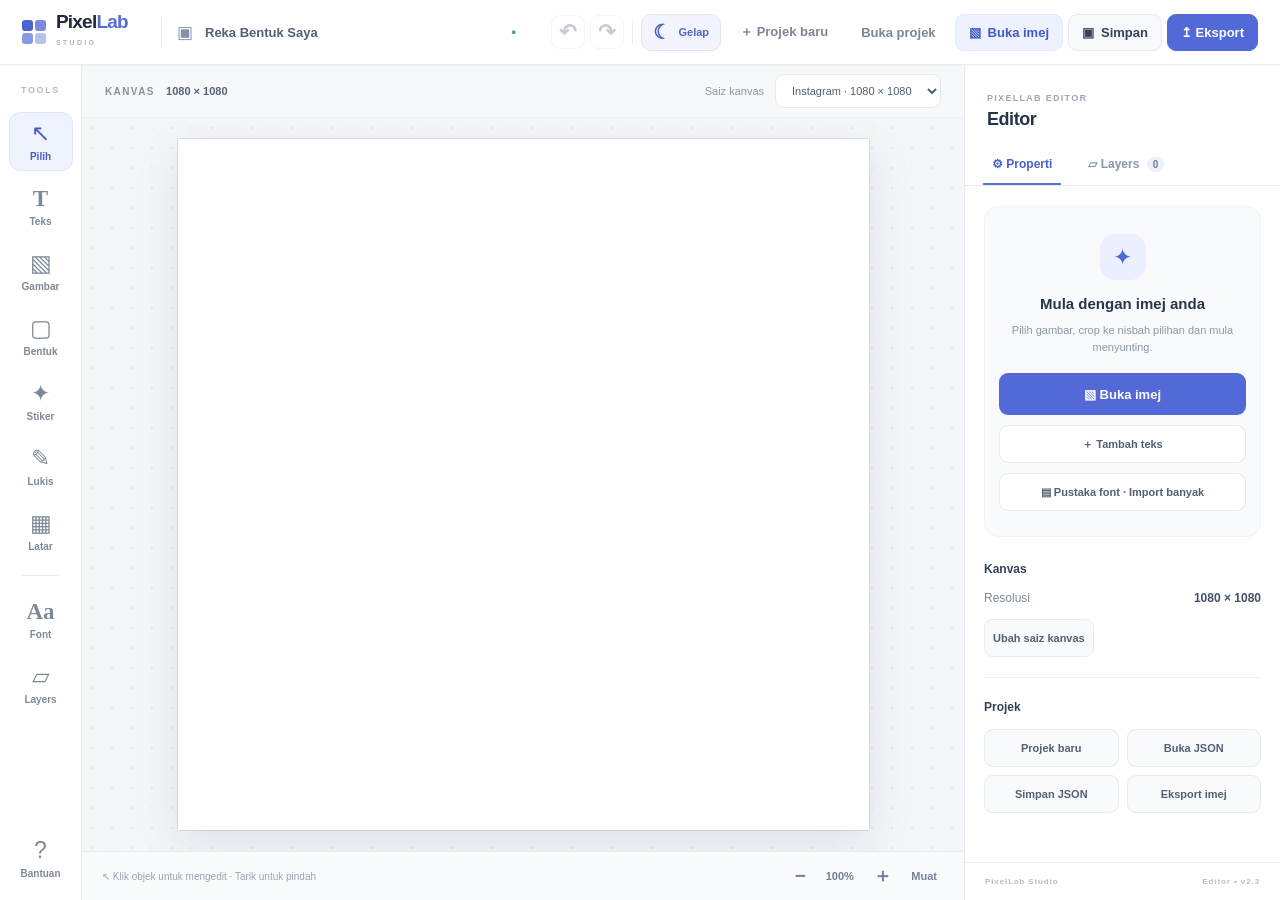
==== commit e935c5ca: "Add files via upload" ====
--- a/index.html
+++ b/index.html
@@ -48,6 +48,7 @@
       <button class="tool" data-tool="draw" title="Lukis di kanvas"><span class="tool-icon">✎</span><span>Lukis</span></button>
       <button class="tool" data-tool="background" title="Ubah latar"><span class="tool-icon">▦</span><span>Latar</span></button>
       <div class="rail-separator"></div>
+      <button class="tool" id="fontLibraryBtn" title="Pustaka font · import banyak font"><span class="tool-icon serif">Aa</span><span>Font</span></button>
       <button class="tool" data-tool="layers" title="Urus layer"><span class="tool-icon">▱</span><span>Layers</span></button>
       <div class="rail-bottom"><button class="tool" id="helpBtn" title="Panduan ringkas"><span class="tool-icon">?</span><span>Bantuan</span></button></div>
     </aside>
@@ -62,7 +63,7 @@
       <div class="panel-head"><div class="panel-title"><span class="panel-overline">PIXELLAB EDITOR</span><h2 id="panelTitle">Editor</h2></div><button class="close-panel" id="closePanel" aria-label="Tutup panel">×</button></div>
       <div class="tabbar" role="tablist"><button class="tab active" data-tab="properties">⚙ Properti</button><button class="tab" data-tab="layers">▱ Layers <span class="count" id="layerCount">0</span></button></div>
       <div class="panel-body" id="panelBody"></div>
-      <div class="panel-bottom"><span>PixelLab Studio</span><span>Editor • v2.2</span></div>
+      <div class="panel-bottom"><span>PixelLab Studio</span><span>Editor • v2.3</span></div>
     </aside>
   </div>
   <div class="mobile-pane-hint" id="mobileHint">Pilih alat untuk mula berkarya</div>
@@ -72,7 +73,7 @@
 <input type="file" id="fileImage" accept="image/*" hidden>
 <input type="file" id="fileBackground" accept="image/*" hidden>
 <input type="file" id="fileTexture" accept="image/*" hidden>
-<input type="file" id="fileFont" accept=".ttf,.otf,.woff,.woff2,font/ttf,font/otf,font/woff,font/woff2" hidden>
+<input type="file" id="fileFont" accept=".ttf,.otf,.woff,.woff2,font/ttf,font/otf,font/woff,font/woff2" multiple hidden>
 <input type="file" id="fileProject" accept=".json,application/json" hidden>
 <script src="app.js"></script>
 </body>
--- a/style.css
+++ b/style.css
@@ -332,3 +332,11 @@
   .open-image-label{display:none}
   .topbar .open-image-btn{min-width:32px;padding:0 7px}
 }
+
+/* Font library — scrollable and responsive for large collections */
+.installed-font-list{margin:14px 0;max-height:min(51vh,390px);overflow-y:auto;display:flex;flex-direction:column;gap:8px;scrollbar-width:thin}
+.installed-font-row{display:flex;align-items:center;gap:12px;justify-content:space-between;border:1px solid var(--stroke2);background:var(--surface2);padding:10px 12px;border-radius:11px}
+.installed-font-info{min-width:0;display:flex;flex-direction:column;gap:5px;overflow:hidden}
+.installed-font-info strong{font-size:12px;overflow:hidden;text-overflow:ellipsis;white-space:nowrap}
+.installed-font-info span{font-size:20px;line-height:1.35;overflow:hidden;white-space:nowrap;color:var(--text)}
+.installed-font-row .mini-btn{flex-shrink:0}
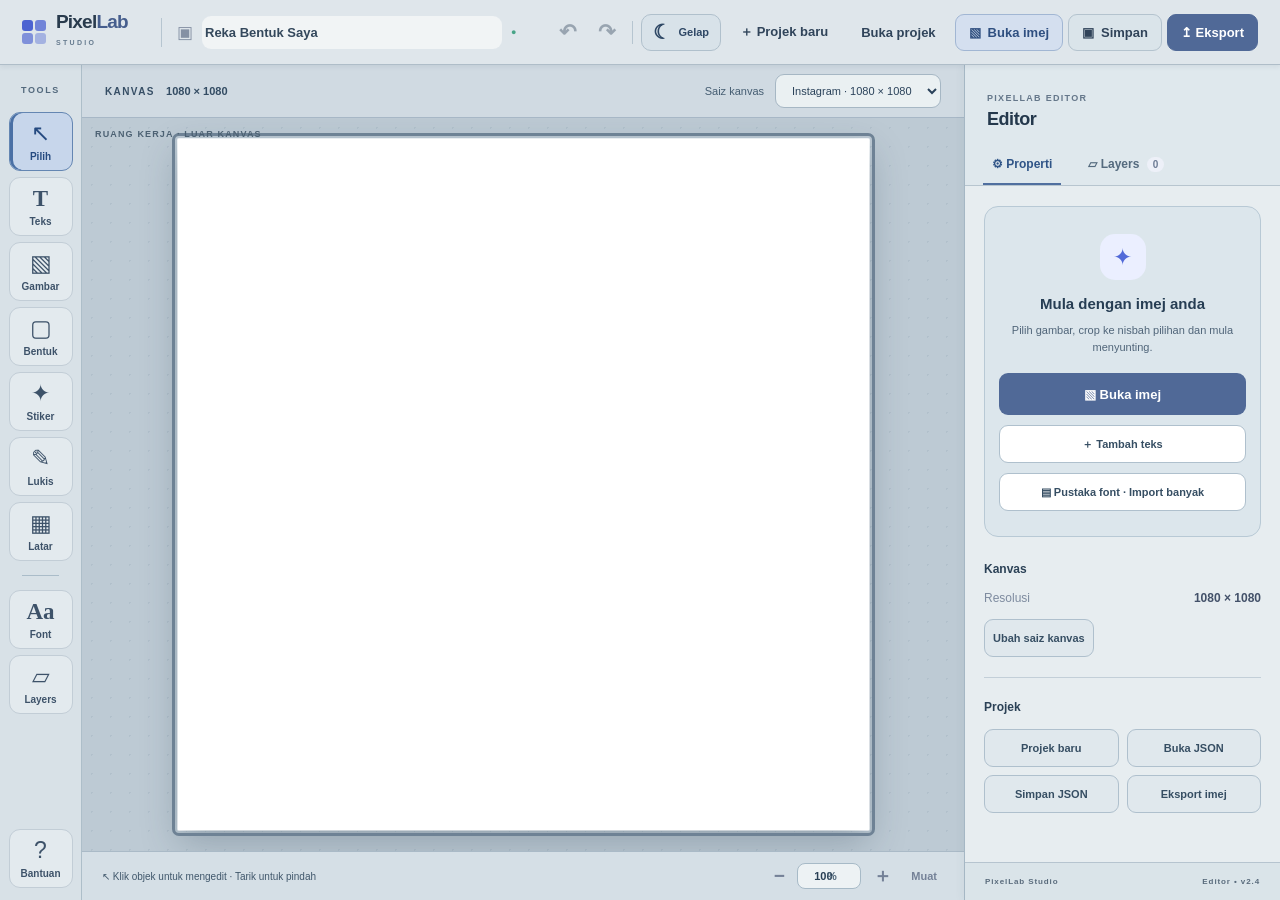
==== commit 5deff9b4: "Add files via upload" ====
--- a/index.html
+++ b/index.html
@@ -3,7 +3,7 @@
 <head>
   <meta charset="utf-8">
   <meta name="viewport" content="width=device-width,initial-scale=1,viewport-fit=cover">
-  <meta name="theme-color" content="#ffffff">
+  <meta name="theme-color" content="#dfe6ea">
   <meta name="description" content="PixelLab Studio — editor gambar, teks, poster, logo, dan thumbnail atas talian.">
   <title>PixelLab Studio — Image Editor</title>
   <script>
@@ -14,7 +14,7 @@
         if (localStorage.getItem('pixellab-studio-theme') === 'dark') theme = 'dark';
       } catch (e) { /* Browsers may disable local storage. */ }
       document.documentElement.setAttribute('data-theme', theme);
-      document.querySelector('meta[name="theme-color"]').setAttribute('content', theme === 'dark' ? '#141925' : '#ffffff');
+      document.querySelector('meta[name="theme-color"]').setAttribute('content', theme === 'dark' ? '#141925' : '#dfe6ea');
     })();
   </script>
   <link rel="stylesheet" href="style.css">
@@ -56,14 +56,14 @@
     <main class="stage-column">
       <div class="stage-topline"><span class="stage-label">KANVAS <span id="stageDims">1080 × 1080</span></span><div class="stage-controls"><label for="presetSelect" class="hide-xs">Saiz kanvas</label><select id="presetSelect" aria-label="Saiz kanvas"><option value="1080x1080">Instagram · 1080 × 1080</option><option value="1280x720">Thumbnail · 1280 × 720</option><option value="1080x1920">Story · 1080 × 1920</option><option value="1200x630">Post · 1200 × 630</option><option value="custom">Saiz tersuai…</option></select></div></div>
       <div class="stage-scroller" id="stageScroller"><div class="stage-canvas-holder"><canvas id="canvas" width="1080" height="1080" aria-label="Kanvas reka bentuk interaktif"></canvas></div></div>
-      <div class="stage-footer"><div class="stage-hint" id="stageHint">↖ Klik objek untuk mengedit · Tarik untuk pindah</div><div class="zoom-group"><button class="subtle" id="zoomOut" title="Kecilkan paparan">−</button><span id="zoomValue">100%</span><button class="subtle" id="zoomIn" title="Besarkan paparan">＋</button><button class="subtle fit-btn" id="zoomFit">Muat</button></div></div>
+      <div class="stage-footer"><div class="stage-hint" id="stageHint">↖ Klik objek untuk mengedit · Tarik untuk pindah</div><div class="zoom-group"><button class="subtle" id="zoomOut" title="Kecilkan paparan">−</button><label class="zoom-edit"><input type="number" id="zoomValue" min="40" max="300" step="1" value="100" aria-label="Zum dalam peratus, taip nombor" title="Taip zum dan tekan Enter"><span>%</span></label><button class="subtle" id="zoomIn" title="Besarkan paparan">＋</button><button class="subtle fit-btn" id="zoomFit">Muat</button></div></div>
     </main>
 
     <aside class="inspector" id="inspector">
       <div class="panel-head"><div class="panel-title"><span class="panel-overline">PIXELLAB EDITOR</span><h2 id="panelTitle">Editor</h2></div><button class="close-panel" id="closePanel" aria-label="Tutup panel">×</button></div>
       <div class="tabbar" role="tablist"><button class="tab active" data-tab="properties">⚙ Properti</button><button class="tab" data-tab="layers">▱ Layers <span class="count" id="layerCount">0</span></button></div>
       <div class="panel-body" id="panelBody"></div>
-      <div class="panel-bottom"><span>PixelLab Studio</span><span>Editor • v2.3</span></div>
+      <div class="panel-bottom"><span>PixelLab Studio</span><span>Editor • v2.4</span></div>
     </aside>
   </div>
   <div class="mobile-pane-hint" id="mobileHint">Pilih alat untuk mula berkarya</div>
--- a/style.css
+++ b/style.css
@@ -340,3 +340,134 @@
 .installed-font-info strong{font-size:12px;overflow:hidden;text-overflow:ellipsis;white-space:nowrap}
 .installed-font-info span{font-size:20px;line-height:1.35;overflow:hidden;white-space:nowrap;color:var(--text)}
 .installed-font-row .mini-btn{flex-shrink:0}
+
+/* v2.4: Keyboard-editable slider values and direct zoom percentages */
+.with-number{min-width:0}
+.with-number input[type="range"]{flex:1 1 auto;min-width:35px}
+.number-wrap{display:flex;align-items:center;flex:0 0 89px;min-width:0;position:relative}
+.field .number-wrap .range-number{
+  width:100%;min-width:0;min-height:36px;padding:7px 9px;text-align:center;
+  border-radius:8px;font-size:12px;font-weight:750;font-variant-numeric:tabular-nums;
+  background:#f1f4f5;color:#2b4054;border:1px solid #b9c5cd;
+  appearance:textfield;-moz-appearance:textfield;
+}
+.number-wrap .range-number::-webkit-inner-spin-button,
+.number-wrap .range-number::-webkit-outer-spin-button{appearance:none;margin:0}
+.number-wrap:has(.number-unit) .range-number{padding-right:20px}
+.number-unit{position:absolute;right:9px;font-size:11px;color:#677889;pointer-events:none}
+.field .number-wrap .range-number:hover{border-color:#7c90a4}
+.field .number-wrap .range-number:focus{border-color:#4f6b9d;outline:2px solid #6686b544;outline-offset:1px}
+.relative-size-field>.with-number{margin:2px 0 10px}
+.zoom-group .zoom-edit{display:flex;align-items:center;position:relative;flex:0 0 64px}
+.zoom-edit input{width:64px;min-width:0;text-align:center;padding:6px 19px 6px 7px;font-size:11px;font-weight:750;
+  color:var(--text);background:var(--surface2);border:1px solid var(--stroke2);border-radius:8px;appearance:textfield;-moz-appearance:textfield}
+.zoom-edit input::-webkit-inner-spin-button,.zoom-edit input::-webkit-outer-spin-button{appearance:none;margin:0}
+.zoom-edit span{position:absolute;right:8px;font-size:11px;pointer-events:none;color:var(--muted)}
+.zoom-edit input:focus-visible{outline:2px solid #6885ba;outline-offset:1px}
+[data-theme="dark"] .field .number-wrap .range-number{background:#283549;color:#eef3ff;border-color:#52647c}
+[data-theme="dark"] .number-unit{color:#b9c7dd}
+[data-theme="dark"] .zoom-edit input{background:#26364b;color:#eaf0fc;border-color:#52647c}
+[data-theme="dark"] .zoom-edit span{color:#b7c9dd}
+
+/* v2.4: Muted daylight palette. The canvas is the work surface; darker area around it is the desk. */
+:root[data-theme="light"]{
+  color-scheme:light;
+  --bg:#d1dbe2;--surface:#e7ecef;--surface2:#dde5ea;--surface3:#d6e0e7;
+  --stroke:#b8c5cf;--stroke2:#a9b9c4;--muted:#5f6f81;--text:#263646;
+  --accent:#526b9a;--accent2:#526b9a;--shadow:0 12px 32px #263c541e;
+}
+[data-theme="light"] html,[data-theme="light"] body{background:#d1dbe2;color:#263646}
+[data-theme="light"] .topbar{background:#dfe6eb;border-bottom:1px solid #afbdc8;box-shadow:0 2px 5px #30465a16}
+[data-theme="light"] .brand-words{color:#293b4d}
+[data-theme="light"] .brand-words>span{color:#465e8d}
+[data-theme="light"] .brand-words small{color:#667b8f}
+[data-theme="light"] .project-title input{color:#34485c}
+[data-theme="light"] .project-title input:focus{background:#d0dce5}
+[data-theme="light"] .top-divider{background:#b6c5d0}
+[data-theme="light"] .btn,[data-theme="light"] .icon-btn{background:#eaf0f2;color:#30445a;border-color:#b4c3ce}
+[data-theme="light"] .btn:hover,[data-theme="light"] .icon-btn:hover{background:#d5e1e9;border-color:#899eae}
+[data-theme="light"] .btn.ghost,[data-theme="light"] .icon-btn{background:transparent;border-color:transparent}
+[data-theme="light"] .btn.secondary{background:#dae4ea;color:#304359}
+[data-theme="light"] .btn.open-image-btn{background:#d4dfef;color:#2f4f80;border-color:#a1b6d3}
+[data-theme="light"] .btn.primary,[data-theme="light"] .primary-wide{background:#506997!important;border-color:#506997!important}
+[data-theme="light"] .btn.primary:hover,[data-theme="light"] .primary-wide:hover{background:#40577d!important}
+[data-theme="light"] .theme-toggle{background:#d8e2e9;color:#2e4765;border-color:#b0c0cc}
+[data-theme="light"] .workspace{background:#ccd7df}
+[data-theme="light"] .tool-rail{background:#d8e1e7;border-right:1px solid #adbec9}
+[data-theme="light"] .rail-caption{color:#53697d}
+[data-theme="light"] .tool{background:#e3eaee;border:1px solid #c2cdd6;color:#3d5269}
+[data-theme="light"] .tool:hover{background:#cedce6;color:#263f60;border-color:#9aafc3}
+[data-theme="light"] .tool.active{background:#c7d6eb;color:#254a80;border:1px solid #6486b2;box-shadow:inset 3px 0 0 #4a70a5}
+[data-theme="light"] .rail-separator{background:#aabcc9}
+[data-theme="light"] .stage-column{background:#c3ced7}
+[data-theme="light"] .stage-topline{background:#d0dae2;border-bottom:1px solid #a7b7c6}
+[data-theme="light"] .stage-label{color:#364e65}
+[data-theme="light"] #stageDims{color:#334c63}
+[data-theme="light"] .stage-controls{color:#455d72}
+[data-theme="light"] .stage-controls select{background:#eaf0f2;color:#2a425a;border-color:#a6b7c4}
+[data-theme="light"] .stage-scroller{
+  background-color:#bdcad4;
+  background-image:radial-gradient(#8497a733 1px,transparent 1px);
+  background-size:19px 19px;
+}
+[data-theme="light"] .stage-scroller::before{
+  content:"RUANG KERJA · LUAR KANVAS";position:absolute;top:11px;left:13px;
+  color:#4c6173;font-size:9px;font-weight:750;letter-spacing:1.15px;pointer-events:none;
+}
+[data-theme="light"] .stage-canvas-holder{
+  background:#fff;outline:3px solid #6e8295;outline-offset:3px;
+  box-shadow:0 14px 37px #253b4e45,0 0 0 1px #f6f9fb;border-radius:1px;
+}
+[data-theme="light"] .stage-footer{background:#d5dfe6;border-top:1px solid #aabac7}
+[data-theme="light"] .stage-hint,[data-theme="light"] .zoom-group{color:#40576b}
+[data-theme="light"] .inspector{background:#e7edf0;border-left:1px solid #a5b7c4;box-shadow:-2px 0 9px #334b5e0c}
+[data-theme="light"] .panel-head{background:#dfe8ed}
+[data-theme="light"] .panel-overline{color:#65778a}
+[data-theme="light"] .panel-title h2{color:#24384c}
+[data-theme="light"] .tabbar{background:#dfe8ed;border-color:#b7c5cf}
+[data-theme="light"] .tab{color:#546a7e}
+[data-theme="light"] .tab.active{color:#2f5487;border-color:#506f9f}
+[data-theme="light"] .panel-bottom{background:#dae4e9;color:#596b7c;border-top:1px solid #b6c4cf}
+[data-theme="light"] .field-section{border-color:#c3cfd8}
+[data-theme="light"] .section-title{color:#2b4156}
+[data-theme="light"] .field>label,[data-theme="light"] .inline-field>label{color:#4a5f73}
+[data-theme="light"] input,[data-theme="light"] textarea,[data-theme="light"] select{background:#f1f4f5;color:#293d50;border-color:#adbcc8}
+[data-theme="light"] .field input:not([type=color]):not([type=range]),
+[data-theme="light"] .field textarea,[data-theme="light"] .field select{background:#f1f4f5;color:#293d50;border-color:#adbcc8}
+[data-theme="light"] input:focus,[data-theme="light"] textarea:focus,[data-theme="light"] select:focus{border-color:#5b79a2;box-shadow:0 0 0 3px #6385b42c}
+[data-theme="light"] .color-field{background:#dce5ea;border-color:#aabac6}
+[data-theme="light"] .color-field span{color:#384e62}
+[data-theme="light"] .segmented{background:#d6e0e7;border-color:#b9c7d2}
+[data-theme="light"] .segmented button{color:#465d72}
+[data-theme="light"] .segmented button.active{background:#c4d5ec;color:#284d7e}
+[data-theme="light"] .palette-button,[data-theme="light"] .mini-btn{background:#e0e8ed;color:#364e63;border-color:#afc0cd}
+[data-theme="light"] .mini-btn:hover,[data-theme="light"] .palette-button:hover{background:#cbdbe7;border-color:#8ca4b7}
+[data-theme="light"] .relative-presets button{background:#dce5ed;color:#3c536a;border-color:#b2c4d2}
+[data-theme="light"] .relative-presets button:hover{background:#cad8e7;color:#2c4c73}
+[data-theme="light"] .relative-size-field strong{color:#365b8e}
+[data-theme="light"] .ratio-check,[data-theme="light"] .tip-line{background:#dbe5ec;color:#435b71;border-color:#b9c9d5}
+[data-theme="light"] .home-start{background:#dce6ec;border-color:#b8c9d5}
+[data-theme="light"] .home-start h3{color:#263d53}
+[data-theme="light"] .home-start p,[data-theme="light"] .muted,[data-theme="light"] .field-help{color:#506579}
+[data-theme="light"] .layer-row{background:#e0e8ed;border-color:#b9c8d3}
+[data-theme="light"] .layer-row.selected{background:#cad9ec;border-color:#7296c0}
+[data-theme="light"] .layer-thumb{background:#cbd8e2}
+[data-theme="light"] .layer-info strong{color:#2b4053}
+[data-theme="light"] .layer-info small,[data-theme="light"] .layer-note{color:#536b80}
+[data-theme="light"] .empty-panel{border-color:#9eafbe;color:#566e81}
+[data-theme="light"] .modal{background:#e7edf0;border-color:#9fafbd}
+[data-theme="light"] .modal-heading h3{color:#294056}
+[data-theme="light"] .installed-font-row{background:#dbe6ec;border-color:#aebfcb}
+[data-theme="light"] .field .number-wrap .range-number{background:#f1f4f5;color:#293d50;border-color:#9bafbd}
+[data-theme="light"] .zoom-edit input{background:#edf2f4;border-color:#a7bac7;color:#293f54}
+[data-theme="light"] .zoom-edit span{color:#4f6679}
+/* Keep the original dark theme intact, but clearly mark its canvas edge. */
+[data-theme="dark"] .stage-canvas-holder{outline:2px solid #7b8ba8;outline-offset:3px}
+@media(max-width:680px){
+  [data-theme="light"] .stage-scroller::before{display:none}
+  .number-wrap{flex-basis:77px}
+  .field .number-wrap .range-number{font-size:11px;padding-left:5px;padding-right:5px}
+  .number-wrap:has(.number-unit) .range-number{padding-right:18px}
+  .zoom-group .zoom-edit{flex-basis:54px}
+  .zoom-edit input{width:54px}
+}
